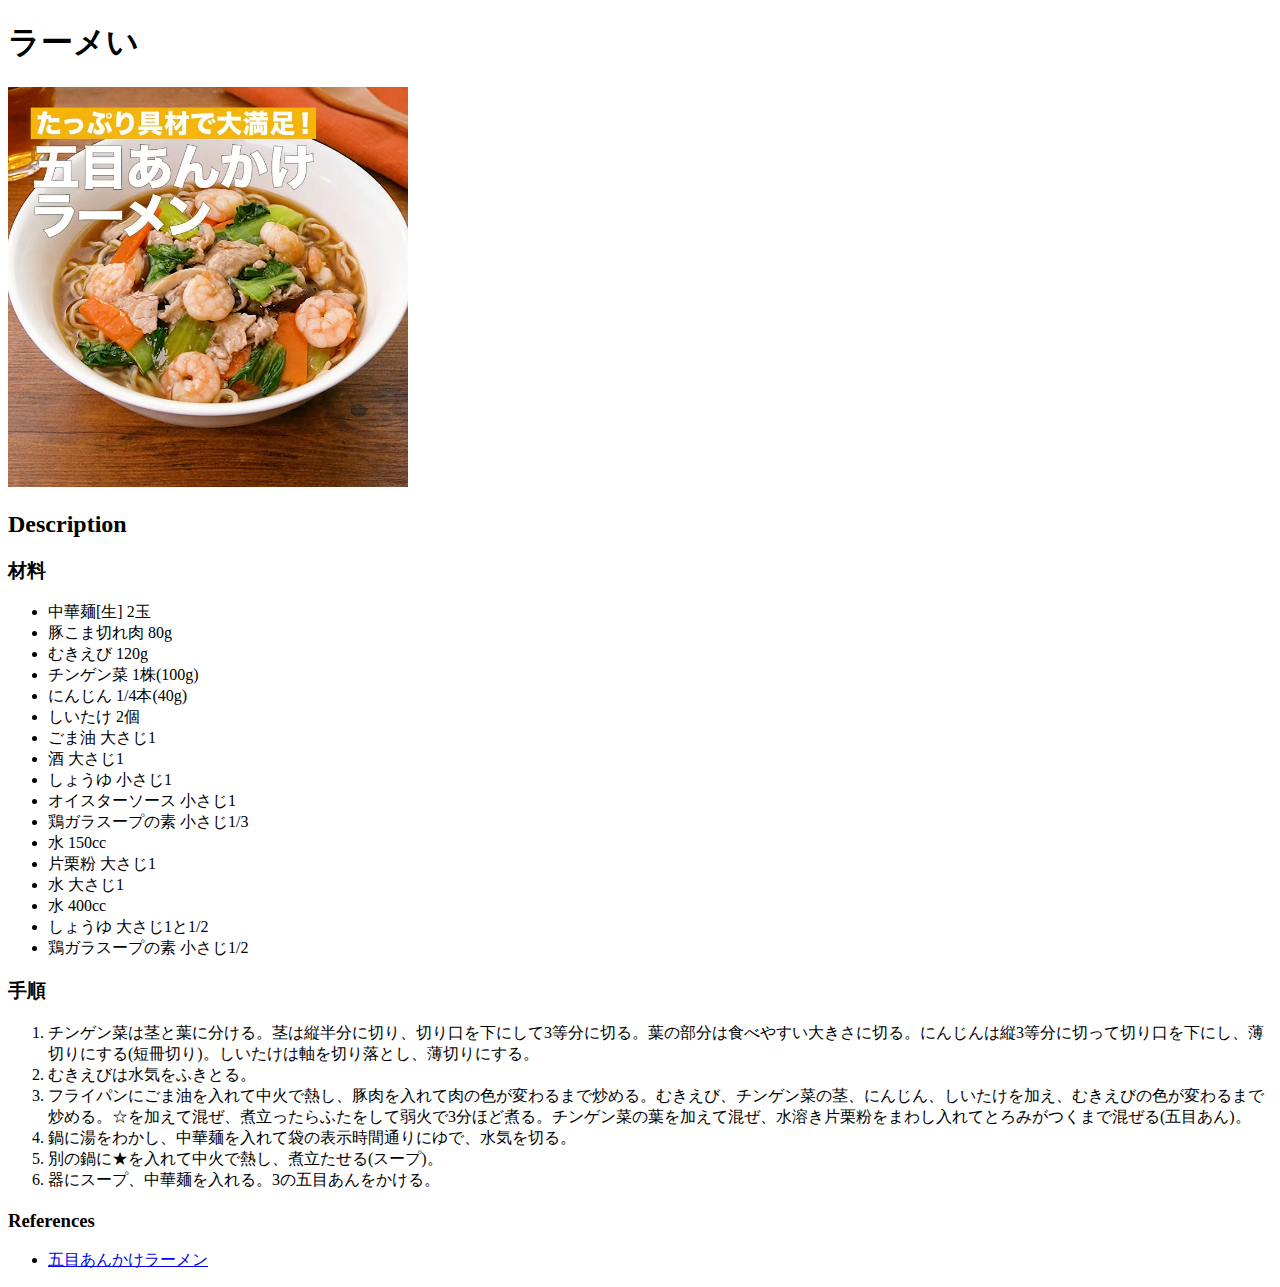
==== recipes/ramen.html @ 7a229670 "Update change lamen to ramen" ====
<!DOCTYPE html>
<html>
    <head>
        <meta charset="utf-8">
        <title>Odin Recipes</title>
    </head>
    <body>
        <h1>ラーメい</h1>
        <img src="../images/ramen.jpg" width="400">
        <h2>Description</h2>
        <h3>材料</h3>
        <ul>
            <li>中華麺[生] 2玉</li>
            <li>豚こま切れ肉 80g</li>
            <li>むきえび 120g</li>
            <li>チンゲン菜 1株(100g)</li>
            <li>にんじん 1/4本(40g)</li>
            <li>しいたけ 2個</li>
            <li>ごま油 大さじ1</li>
            <li>酒 大さじ1</li>
            <li>しょうゆ 小さじ1</li>
            <li>オイスターソース 小さじ1</li>
            <li>鶏ガラスープの素 小さじ1/3</li>
            <li>水 150cc</li>
            <li>片栗粉 大さじ1</li>
            <li>水 大さじ1</li>
            <li>水 400cc</li>
            <li>しょうゆ 大さじ1と1/2</li>
            <li>鶏ガラスープの素 小さじ1/2</li>
        </ul>
        <h3>手順</h3>
        <ol>
            <li>チンゲン菜は茎と葉に分ける。茎は縦半分に切り、切り口を下にして3等分に切る。葉の部分は食べやすい大きさに切る。にんじんは縦3等分に切って切り口を下にし、薄切りにする(短冊切り)。しいたけは軸を切り落とし、薄切りにする。</li>
            <li>むきえびは水気をふきとる。</li>
            <li>フライパンにごま油を入れて中火で熱し、豚肉を入れて肉の色が変わるまで炒める。むきえび、チンゲン菜の茎、にんじん、しいたけを加え、むきえびの色が変わるまで炒める。☆を加えて混ぜ、煮立ったらふたをして弱火で3分ほど煮る。チンゲン菜の葉を加えて混ぜ、水溶き片栗粉をまわし入れてとろみがつくまで混ぜる(五目あん)。</li>
            <li>鍋に湯をわかし、中華麺を入れて袋の表示時間通りにゆで、水気を切る。</li>
            <li>別の鍋に★を入れて中火で熱し、煮立たせる(スープ)。</li>
            <li>器にスープ、中華麺を入れる。3の五目あんをかける。</li>
        </ol>
        <h3>References</h3>
        <ul>
            <li><a href="https://delishkitchen.tv/recipes/449544308048004176">五目あんかけラーメン</a></li>
        </ul>
    </body>
</html>
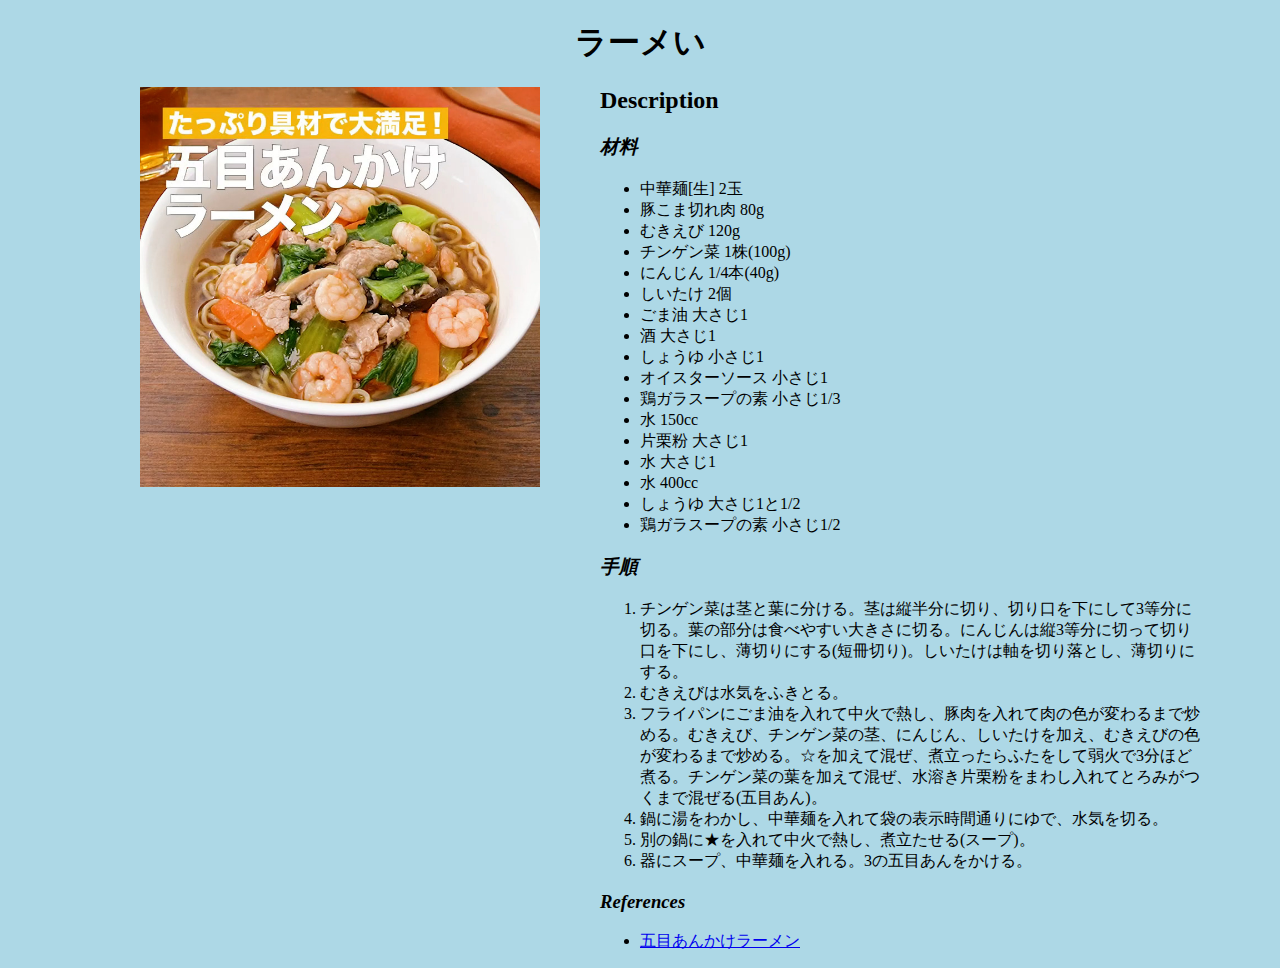
==== commit 70b2ca2f: "Add recipe css file to preitter recipe page" ====
--- a/recipes/ramen.html
+++ b/recipes/ramen.html
@@ -3,43 +3,46 @@
     <head>
         <meta charset="utf-8">
         <title>Odin Recipes</title>
+        <link rel="stylesheet" href="../css/recipe.css">
     </head>
     <body>
         <h1>ラーメい</h1>
         <img src="../images/ramen.jpg" width="400">
-        <h2>Description</h2>
-        <h3>材料</h3>
-        <ul>
-            <li>中華麺[生] 2玉</li>
-            <li>豚こま切れ肉 80g</li>
-            <li>むきえび 120g</li>
-            <li>チンゲン菜 1株(100g)</li>
-            <li>にんじん 1/4本(40g)</li>
-            <li>しいたけ 2個</li>
-            <li>ごま油 大さじ1</li>
-            <li>酒 大さじ1</li>
-            <li>しょうゆ 小さじ1</li>
-            <li>オイスターソース 小さじ1</li>
-            <li>鶏ガラスープの素 小さじ1/3</li>
-            <li>水 150cc</li>
-            <li>片栗粉 大さじ1</li>
-            <li>水 大さじ1</li>
-            <li>水 400cc</li>
-            <li>しょうゆ 大さじ1と1/2</li>
-            <li>鶏ガラスープの素 小さじ1/2</li>
-        </ul>
-        <h3>手順</h3>
-        <ol>
-            <li>チンゲン菜は茎と葉に分ける。茎は縦半分に切り、切り口を下にして3等分に切る。葉の部分は食べやすい大きさに切る。にんじんは縦3等分に切って切り口を下にし、薄切りにする(短冊切り)。しいたけは軸を切り落とし、薄切りにする。</li>
-            <li>むきえびは水気をふきとる。</li>
-            <li>フライパンにごま油を入れて中火で熱し、豚肉を入れて肉の色が変わるまで炒める。むきえび、チンゲン菜の茎、にんじん、しいたけを加え、むきえびの色が変わるまで炒める。☆を加えて混ぜ、煮立ったらふたをして弱火で3分ほど煮る。チンゲン菜の葉を加えて混ぜ、水溶き片栗粉をまわし入れてとろみがつくまで混ぜる(五目あん)。</li>
-            <li>鍋に湯をわかし、中華麺を入れて袋の表示時間通りにゆで、水気を切る。</li>
-            <li>別の鍋に★を入れて中火で熱し、煮立たせる(スープ)。</li>
-            <li>器にスープ、中華麺を入れる。3の五目あんをかける。</li>
-        </ol>
-        <h3>References</h3>
-        <ul>
-            <li><a href="https://delishkitchen.tv/recipes/449544308048004176">五目あんかけラーメン</a></li>
-        </ul>
+        <div>
+            <h2>Description</h2>
+            <h3>材料</h3>
+            <ul>
+                <li>中華麺[生] 2玉</li>
+                <li>豚こま切れ肉 80g</li>
+                <li>むきえび 120g</li>
+                <li>チンゲン菜 1株(100g)</li>
+                <li>にんじん 1/4本(40g)</li>
+                <li>しいたけ 2個</li>
+                <li>ごま油 大さじ1</li>
+                <li>酒 大さじ1</li>
+                <li>しょうゆ 小さじ1</li>
+                <li>オイスターソース 小さじ1</li>
+                <li>鶏ガラスープの素 小さじ1/3</li>
+                <li>水 150cc</li>
+                <li>片栗粉 大さじ1</li>
+                <li>水 大さじ1</li>
+                <li>水 400cc</li>
+                <li>しょうゆ 大さじ1と1/2</li>
+                <li>鶏ガラスープの素 小さじ1/2</li>
+            </ul>
+            <h3>手順</h3>
+            <ol>
+                <li>チンゲン菜は茎と葉に分ける。茎は縦半分に切り、切り口を下にして3等分に切る。葉の部分は食べやすい大きさに切る。にんじんは縦3等分に切って切り口を下にし、薄切りにする(短冊切り)。しいたけは軸を切り落とし、薄切りにする。</li>
+                <li>むきえびは水気をふきとる。</li>
+                <li>フライパンにごま油を入れて中火で熱し、豚肉を入れて肉の色が変わるまで炒める。むきえび、チンゲン菜の茎、にんじん、しいたけを加え、むきえびの色が変わるまで炒める。☆を加えて混ぜ、煮立ったらふたをして弱火で3分ほど煮る。チンゲン菜の葉を加えて混ぜ、水溶き片栗粉をまわし入れてとろみがつくまで混ぜる(五目あん)。</li>
+                <li>鍋に湯をわかし、中華麺を入れて袋の表示時間通りにゆで、水気を切る。</li>
+                <li>別の鍋に★を入れて中火で熱し、煮立たせる(スープ)。</li>
+                <li>器にスープ、中華麺を入れる。3の五目あんをかける。</li>
+            </ol>
+            <h3>References</h3>
+            <ul>
+                <li><a href="https://delishkitchen.tv/recipes/449544308048004176">五目あんかけラーメン</a></li>
+            </ul>
+        </div>
     </body>
 </html>
--- a/css/recipe.css
+++ b/css/recipe.css
@@ -0,0 +1,23 @@
+body {
+    width: 1000px;
+    margin: 0 auto;
+    background-color: lightblue;
+}
+
+img {
+    width: 400px;
+    float: left;
+}
+
+div {
+    width: 600px;
+    margin-left: 460px;
+}
+
+h1 {
+    text-align: center;
+}
+
+h3 {
+    font-style: italic;
+}